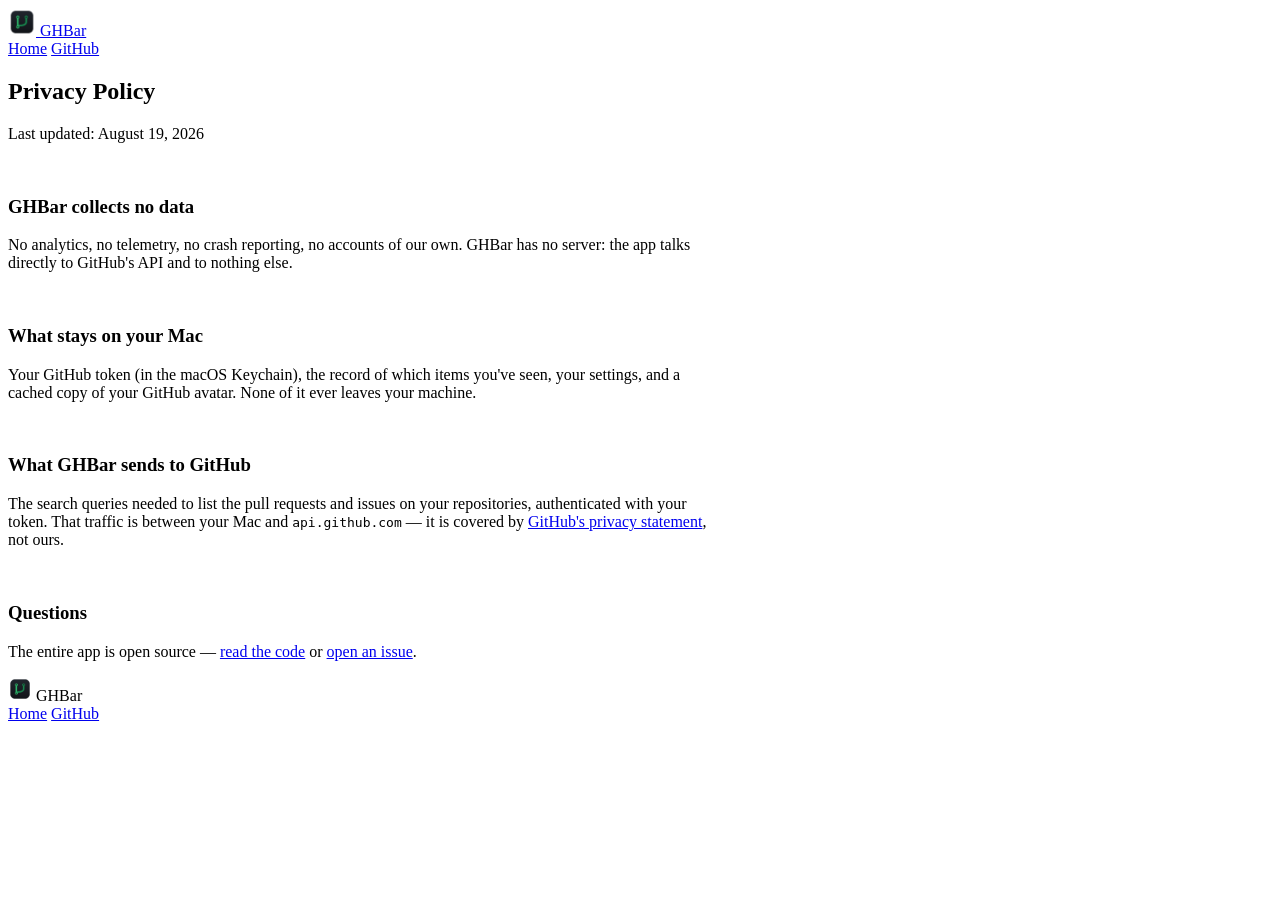
==== site/privacy.html @ f0593d41 "PlistBuddy 13-komut siniri + gizlilik sayfasi Bulgu: bu macOS'taki PlistBuddy 13'ten fazla -c komutu" ====
<!DOCTYPE html>
<html lang="en">
<head>
<meta charset="utf-8" />
<meta name="viewport" content="width=device-width, initial-scale=1" />
<title>GHBar — Privacy Policy</title>
<meta name="description" content="GHBar collects no data. This page explains what that means in practice." />
<link rel="icon" type="image/png" href="/assets/ghbar-icon.png" />
<link rel="preconnect" href="https://fonts.googleapis.com" />
<link rel="preconnect" href="https://fonts.gstatic.com" crossorigin />
<link href="https://fonts.googleapis.com/css2?family=DM+Sans:opsz,wght@9..40,400;9..40,500;9..40,600;9..40,700&display=swap" rel="stylesheet" />
<link rel="stylesheet" href="/styles.css" />
</head>
<body>

<header class="nav-wrap">
  <nav class="nav glass">
    <a class="brand" href="/">
      <img src="/assets/ghbar-icon.png" alt="" width="28" height="28" />
      <span>GHBar</span>
    </a>
    <div class="nav-links">
      <a href="/">Home</a>
      <a href="https://github.com/cobanov/ghbar">GitHub</a>
    </div>
  </nav>
</header>

<main>
<section class="container section" style="max-width: 720px;">
  <h1>Privacy Policy</h1>
  <p class="section-lede">Last updated: August 19, 2026</p>

  <div style="display: flex; flex-direction: column; gap: 18px; margin-top: 34px;">
    <div class="card glass">
      <h3>GHBar collects no data</h3>
      <p>
        No analytics, no telemetry, no crash reporting, no accounts of our own.
        GHBar has no server: the app talks directly to GitHub's API and to
        nothing else.
      </p>
    </div>

    <div class="card glass">
      <h3>What stays on your Mac</h3>
      <p>
        Your GitHub token (in the macOS Keychain), the record of which items
        you've seen, your settings, and a cached copy of your GitHub avatar.
        None of it ever leaves your machine.
      </p>
    </div>

    <div class="card glass">
      <h3>What GHBar sends to GitHub</h3>
      <p>
        The search queries needed to list the pull requests and issues on your
        repositories, authenticated with your token. That traffic is between
        your Mac and <code>api.github.com</code> — it is covered by
        <a href="https://docs.github.com/en/site-policy/privacy-policies/github-general-privacy-statement">GitHub's privacy statement</a>,
        not ours.
      </p>
    </div>

    <div class="card glass">
      <h3>Questions</h3>
      <p>
        The entire app is open source —
        <a href="https://github.com/cobanov/ghbar">read the code</a> or
        <a href="https://github.com/cobanov/ghbar/issues">open an issue</a>.
      </p>
    </div>
  </div>
</section>
</main>

<footer>
  <div class="container footer-inner">
    <div class="footer-brand">
      <img src="/assets/ghbar-icon.png" alt="" width="24" height="24" />
      <span>GHBar</span>
    </div>
    <div class="footer-links">
      <a href="/">Home</a>
      <a href="https://github.com/cobanov/ghbar">GitHub</a>
    </div>
  </div>
</footer>

</body>
</html>
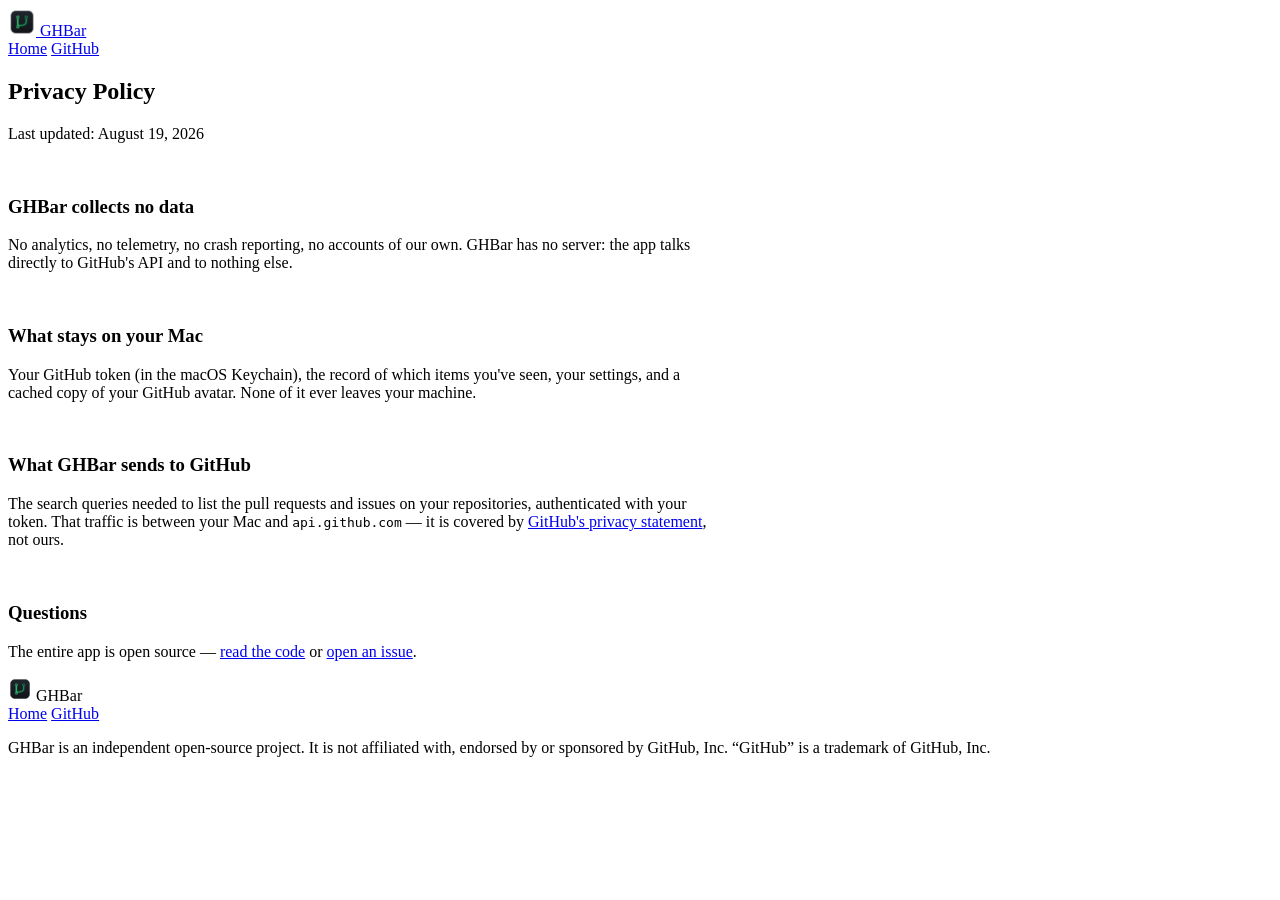
==== commit 237daf71: "Bildirim izni ilk bildirimde sorulsun, GitHub bagimsizlik ibaresi Notifier acilista izin istiyordu: " ====
--- a/site/privacy.html
+++ b/site/privacy.html
@@ -83,6 +83,7 @@
       <a href="/">Home</a>
       <a href="https://github.com/cobanov/ghbar">GitHub</a>
     </div>
+    <p class="footer-note">GHBar is an independent open-source project. It is not affiliated with, endorsed by or sponsored by GitHub, Inc. &ldquo;GitHub&rdquo; is a trademark of GitHub, Inc.</p>
   </div>
 </footer>
 
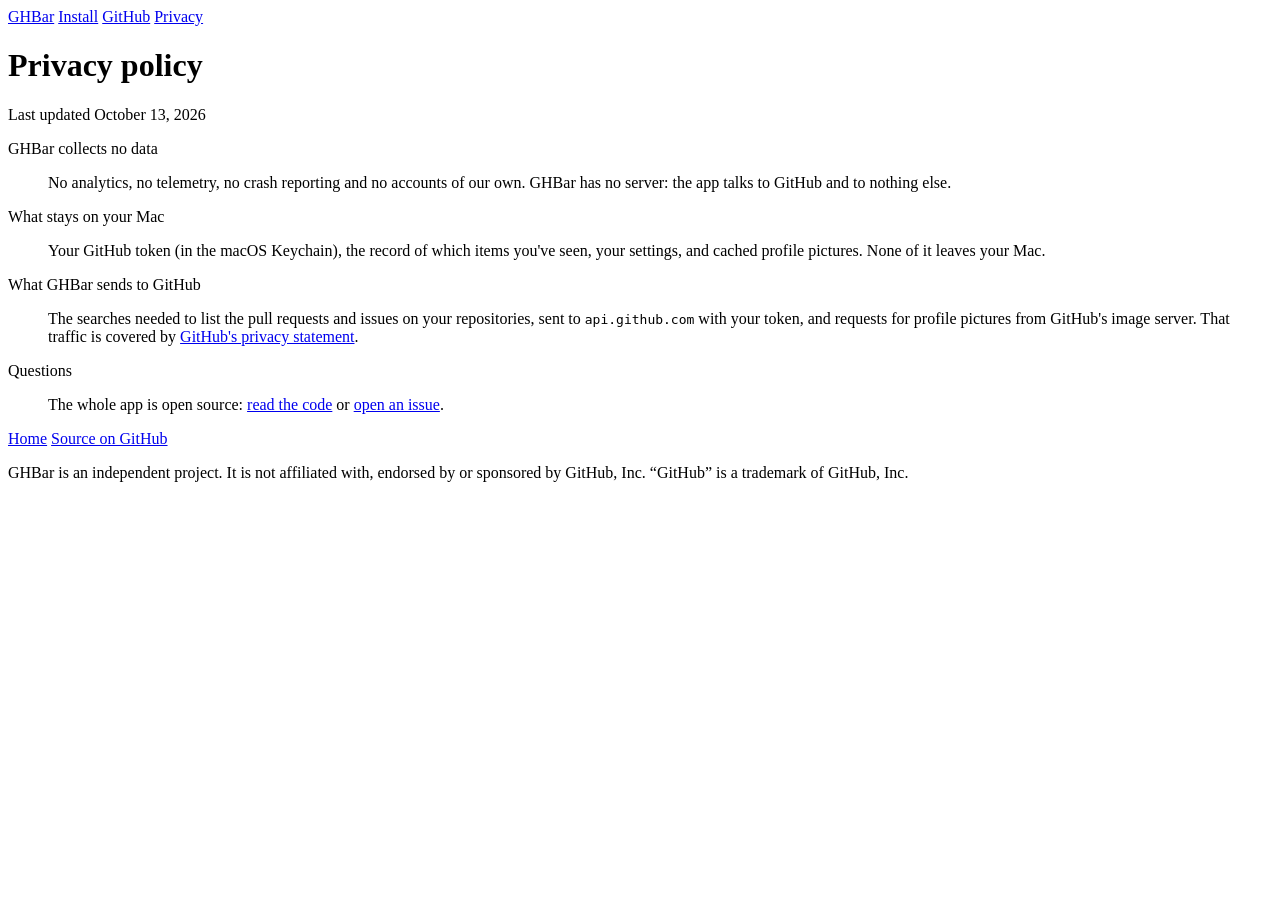
==== commit f52fe686: "Site: the page is the Mac desktop the panel hangs from The top edge is a menu bar with GHBar's statu" ====
--- a/site/privacy.html
+++ b/site/privacy.html
@@ -3,88 +3,62 @@
 <head>
 <meta charset="utf-8" />
 <meta name="viewport" content="width=device-width, initial-scale=1" />
-<title>GHBar — Privacy Policy</title>
+<title>GHBar privacy policy</title>
 <meta name="description" content="GHBar collects no data. This page explains what that means in practice." />
+<meta name="theme-color" content="#13612e" />
 <link rel="icon" type="image/png" href="/assets/ghbar-icon.png" />
 <link rel="preconnect" href="https://fonts.googleapis.com" />
 <link rel="preconnect" href="https://fonts.gstatic.com" crossorigin />
-<link href="https://fonts.googleapis.com/css2?family=DM+Sans:opsz,wght@9..40,400;9..40,500;9..40,600;9..40,700&display=swap" rel="stylesheet" />
+<link href="https://fonts.googleapis.com/css2?family=Mona+Sans:wdth,wght@100..125,400..900&display=swap" rel="stylesheet" />
 <link rel="stylesheet" href="/styles.css" />
 </head>
 <body>
 
-<header class="nav-wrap">
-  <nav class="nav glass">
-    <a class="brand" href="/">
-      <img src="/assets/ghbar-icon.png" alt="" width="28" height="28" />
-      <span>GHBar</span>
-    </a>
-    <div class="nav-links">
-      <a href="/">Home</a>
-      <a href="https://github.com/cobanov/ghbar">GitHub</a>
-    </div>
-  </nav>
+<header class="menubar">
+  <a class="app" href="/">GHBar</a>
+  <a href="/#install">Install</a>
+  <a class="optional" href="https://github.com/cobanov/ghbar">GitHub</a>
+  <a class="optional" href="/privacy" aria-current="page">Privacy</a>
 </header>
 
-<main>
-<section class="container section" style="max-width: 720px;">
-  <h1>Privacy Policy</h1>
-  <p class="section-lede">Last updated: August 19, 2026</p>
+<main class="page">
+  <h1>Privacy policy</h1>
+  <p class="updated">Last updated October 13, 2026</p>
 
-  <div style="display: flex; flex-direction: column; gap: 18px; margin-top: 34px;">
-    <div class="card glass">
-      <h3>GHBar collects no data</h3>
-      <p>
-        No analytics, no telemetry, no crash reporting, no accounts of our own.
-        GHBar has no server: the app talks directly to GitHub's API and to
-        nothing else.
-      </p>
+  <dl class="facts">
+    <div>
+      <dt>GHBar collects no data</dt>
+      <dd><p>No analytics, no telemetry, no crash reporting and no accounts of our own.
+      GHBar has no server: the app talks to GitHub and to nothing else.</p></dd>
     </div>
-
-    <div class="card glass">
-      <h3>What stays on your Mac</h3>
-      <p>
-        Your GitHub token (in the macOS Keychain), the record of which items
-        you've seen, your settings, and a cached copy of your GitHub avatar.
-        None of it ever leaves your machine.
-      </p>
+    <div>
+      <dt>What stays on your Mac</dt>
+      <dd><p>Your GitHub token (in the macOS Keychain), the record of which items you've
+      seen, your settings, and cached profile pictures. None of it leaves your Mac.</p></dd>
     </div>
-
-    <div class="card glass">
-      <h3>What GHBar sends to GitHub</h3>
-      <p>
-        The search queries needed to list the pull requests and issues on your
-        repositories, authenticated with your token. That traffic is between
-        your Mac and <code>api.github.com</code> — it is covered by
-        <a href="https://docs.github.com/en/site-policy/privacy-policies/github-general-privacy-statement">GitHub's privacy statement</a>,
-        not ours.
-      </p>
+    <div>
+      <dt>What GHBar sends to GitHub</dt>
+      <dd><p>The searches needed to list the pull requests and issues on your repositories,
+      sent to <code>api.github.com</code> with your token, and requests for profile pictures
+      from GitHub's image server. That traffic is covered by
+      <a href="https://docs.github.com/en/site-policy/privacy-policies/github-general-privacy-statement">GitHub's privacy statement</a>.</p></dd>
     </div>
-
-    <div class="card glass">
-      <h3>Questions</h3>
-      <p>
-        The entire app is open source —
-        <a href="https://github.com/cobanov/ghbar">read the code</a> or
-        <a href="https://github.com/cobanov/ghbar/issues">open an issue</a>.
-      </p>
+    <div>
+      <dt>Questions</dt>
+      <dd><p>The whole app is open source:
+      <a href="https://github.com/cobanov/ghbar">read the code</a> or
+      <a href="https://github.com/cobanov/ghbar/issues">open an issue</a>.</p></dd>
     </div>
-  </div>
-</section>
+  </dl>
 </main>
 
 <footer>
-  <div class="container footer-inner">
-    <div class="footer-brand">
-      <img src="/assets/ghbar-icon.png" alt="" width="24" height="24" />
-      <span>GHBar</span>
-    </div>
-    <div class="footer-links">
-      <a href="/">Home</a>
-      <a href="https://github.com/cobanov/ghbar">GitHub</a>
-    </div>
-    <p class="footer-note">GHBar is an independent open-source project. It is not affiliated with, endorsed by or sponsored by GitHub, Inc. &ldquo;GitHub&rdquo; is a trademark of GitHub, Inc.</p>
-  </div>
+  <nav>
+    <a href="/">Home</a>
+    <a href="https://github.com/cobanov/ghbar">Source on GitHub</a>
+  </nav>
+  <p>GHBar is an independent project. It is not affiliated with, endorsed by or sponsored by
+  GitHub, Inc. &ldquo;GitHub&rdquo; is a trademark of GitHub, Inc.</p>
 </footer>
 
 </body>
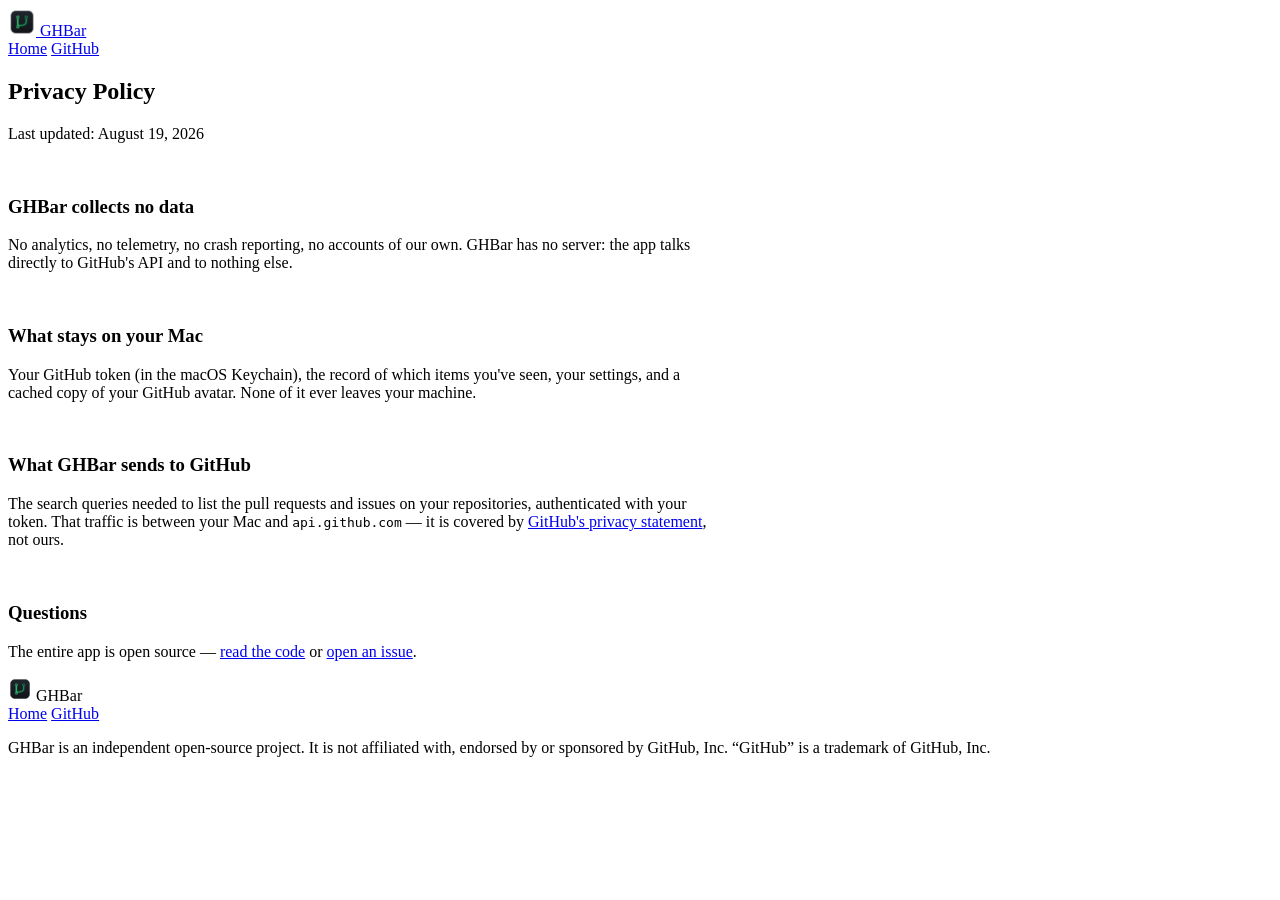
==== commit 43048bb7: "Site: back to the previous design Reverts f52fe68, the redesign; the site is as it was in adf7826.  " ====
--- a/site/privacy.html
+++ b/site/privacy.html
@@ -3,62 +3,88 @@
 <head>
 <meta charset="utf-8" />
 <meta name="viewport" content="width=device-width, initial-scale=1" />
-<title>GHBar privacy policy</title>
+<title>GHBar — Privacy Policy</title>
 <meta name="description" content="GHBar collects no data. This page explains what that means in practice." />
-<meta name="theme-color" content="#13612e" />
 <link rel="icon" type="image/png" href="/assets/ghbar-icon.png" />
 <link rel="preconnect" href="https://fonts.googleapis.com" />
 <link rel="preconnect" href="https://fonts.gstatic.com" crossorigin />
-<link href="https://fonts.googleapis.com/css2?family=Mona+Sans:wdth,wght@100..125,400..900&display=swap" rel="stylesheet" />
+<link href="https://fonts.googleapis.com/css2?family=DM+Sans:opsz,wght@9..40,400;9..40,500;9..40,600;9..40,700&display=swap" rel="stylesheet" />
 <link rel="stylesheet" href="/styles.css" />
 </head>
 <body>
 
-<header class="menubar">
-  <a class="app" href="/">GHBar</a>
-  <a href="/#install">Install</a>
-  <a class="optional" href="https://github.com/cobanov/ghbar">GitHub</a>
-  <a class="optional" href="/privacy" aria-current="page">Privacy</a>
+<header class="nav-wrap">
+  <nav class="nav glass">
+    <a class="brand" href="/">
+      <img src="/assets/ghbar-icon.png" alt="" width="28" height="28" />
+      <span>GHBar</span>
+    </a>
+    <div class="nav-links">
+      <a href="/">Home</a>
+      <a href="https://github.com/cobanov/ghbar">GitHub</a>
+    </div>
+  </nav>
 </header>
 
-<main class="page">
-  <h1>Privacy policy</h1>
-  <p class="updated">Last updated October 13, 2026</p>
+<main>
+<section class="container section" style="max-width: 720px;">
+  <h1>Privacy Policy</h1>
+  <p class="section-lede">Last updated: August 19, 2026</p>
 
-  <dl class="facts">
-    <div>
-      <dt>GHBar collects no data</dt>
-      <dd><p>No analytics, no telemetry, no crash reporting and no accounts of our own.
-      GHBar has no server: the app talks to GitHub and to nothing else.</p></dd>
+  <div style="display: flex; flex-direction: column; gap: 18px; margin-top: 34px;">
+    <div class="card glass">
+      <h3>GHBar collects no data</h3>
+      <p>
+        No analytics, no telemetry, no crash reporting, no accounts of our own.
+        GHBar has no server: the app talks directly to GitHub's API and to
+        nothing else.
+      </p>
     </div>
-    <div>
-      <dt>What stays on your Mac</dt>
-      <dd><p>Your GitHub token (in the macOS Keychain), the record of which items you've
-      seen, your settings, and cached profile pictures. None of it leaves your Mac.</p></dd>
+
+    <div class="card glass">
+      <h3>What stays on your Mac</h3>
+      <p>
+        Your GitHub token (in the macOS Keychain), the record of which items
+        you've seen, your settings, and a cached copy of your GitHub avatar.
+        None of it ever leaves your machine.
+      </p>
     </div>
-    <div>
-      <dt>What GHBar sends to GitHub</dt>
-      <dd><p>The searches needed to list the pull requests and issues on your repositories,
-      sent to <code>api.github.com</code> with your token, and requests for profile pictures
-      from GitHub's image server. That traffic is covered by
-      <a href="https://docs.github.com/en/site-policy/privacy-policies/github-general-privacy-statement">GitHub's privacy statement</a>.</p></dd>
+
+    <div class="card glass">
+      <h3>What GHBar sends to GitHub</h3>
+      <p>
+        The search queries needed to list the pull requests and issues on your
+        repositories, authenticated with your token. That traffic is between
+        your Mac and <code>api.github.com</code> — it is covered by
+        <a href="https://docs.github.com/en/site-policy/privacy-policies/github-general-privacy-statement">GitHub's privacy statement</a>,
+        not ours.
+      </p>
     </div>
-    <div>
-      <dt>Questions</dt>
-      <dd><p>The whole app is open source:
-      <a href="https://github.com/cobanov/ghbar">read the code</a> or
-      <a href="https://github.com/cobanov/ghbar/issues">open an issue</a>.</p></dd>
+
+    <div class="card glass">
+      <h3>Questions</h3>
+      <p>
+        The entire app is open source —
+        <a href="https://github.com/cobanov/ghbar">read the code</a> or
+        <a href="https://github.com/cobanov/ghbar/issues">open an issue</a>.
+      </p>
     </div>
-  </dl>
+  </div>
+</section>
 </main>
 
 <footer>
-  <nav>
-    <a href="/">Home</a>
-    <a href="https://github.com/cobanov/ghbar">Source on GitHub</a>
-  </nav>
-  <p>GHBar is an independent project. It is not affiliated with, endorsed by or sponsored by
-  GitHub, Inc. &ldquo;GitHub&rdquo; is a trademark of GitHub, Inc.</p>
+  <div class="container footer-inner">
+    <div class="footer-brand">
+      <img src="/assets/ghbar-icon.png" alt="" width="24" height="24" />
+      <span>GHBar</span>
+    </div>
+    <div class="footer-links">
+      <a href="/">Home</a>
+      <a href="https://github.com/cobanov/ghbar">GitHub</a>
+    </div>
+    <p class="footer-note">GHBar is an independent open-source project. It is not affiliated with, endorsed by or sponsored by GitHub, Inc. &ldquo;GitHub&rdquo; is a trademark of GitHub, Inc.</p>
+  </div>
 </footer>
 
 </body>
